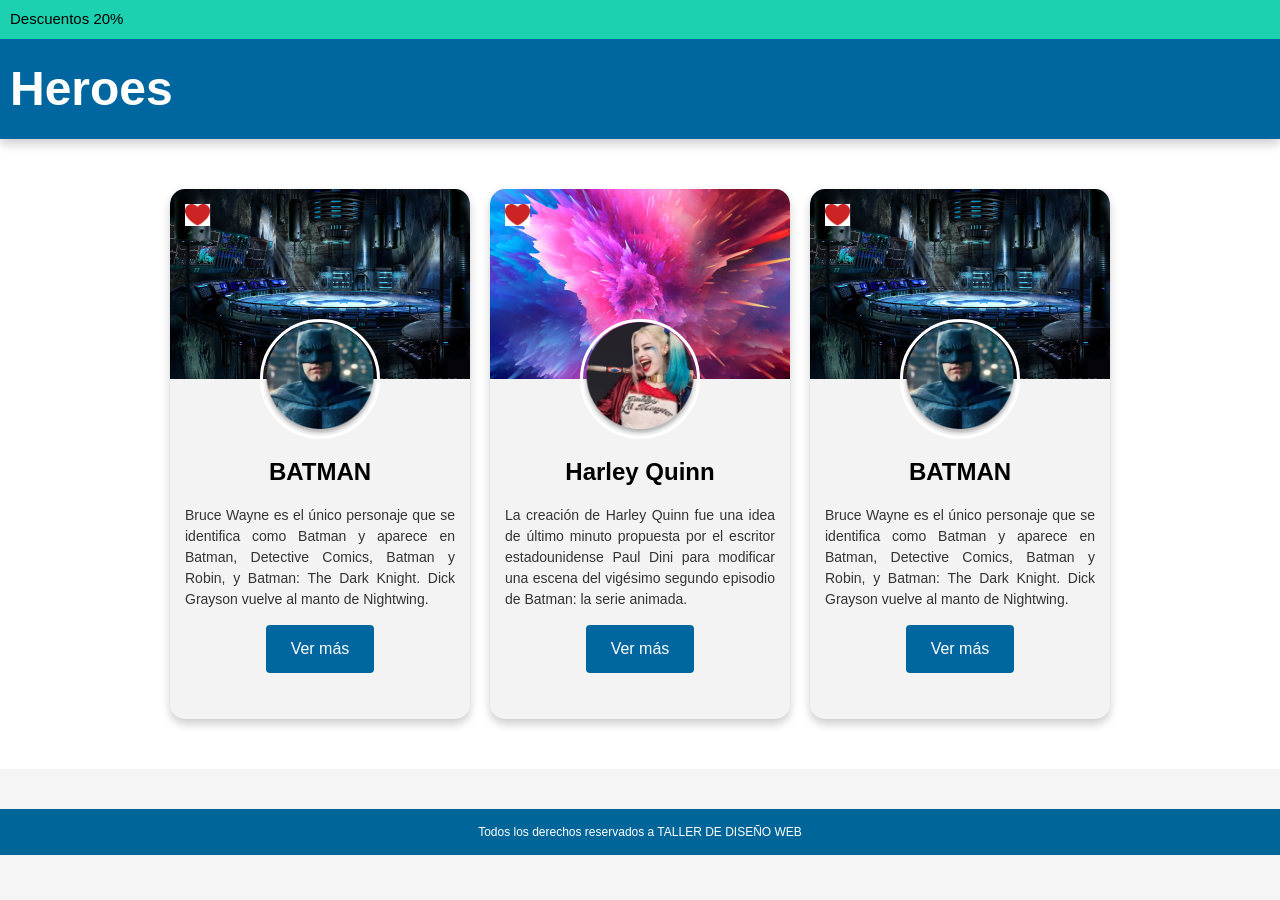
==== Index.html @ 7acc3c1c "{Proyecto Heroes}" ====
<!DOCTYPE html>
<html lang="en">
<head>
    <meta charset="UTF-8">
    <meta name="viewport" content="width=device-width, initial-scale=1.0">
   <link rel="stylesheet" href="./css/style.css">
    
<title>Heroes - TDW</title>
 
</head>
<body>
<header>
  <div class="descuentos">Descuentos 20%</div>
  <div class="logoContainer">
    <h1>Heroes</h1>
  </div>
</header>

  <section class="cards">
<!-- Tarjeta 1: Batman -->
    <article class="card">
      <div class="card-header">
       <img src="img/cora.jpg" class="img-corazon" alt="corazon">
        <img src="img/banner-batman.jpg" alt="Fondo Batman" class="banner-img">
        <img src="img/avatar-batman.jpg" alt="Batman" class="profile-img">
      </div>
      <div class="card-body">
        <h2>BATMAN</h2>
        <p>Bruce Wayne es el único personaje que se identifica como Batman y aparece en Batman, Detective Comics, Batman y Robin, y Batman: The Dark Knight. Dick Grayson vuelve al manto de Nightwing.</p>
        <a href="#">Ver más</a>
      </div>
    </article>
<!-- Tarjeta 2: Harley Quinn -->
    <article class="card">
      <div class="card-header">
       <img src="img/cora.jpg" class="img-corazon" alt="corazon">
        <img src="img/banner-harley.jpg" alt="Fondo Harley Quinn" class="banner-img">
        <img src="img/avatar-harley.jpg" alt="Harley Quinn" class="profile-img">
      </div>
      <div class="card-body">
        <h2>Harley Quinn</h2>
        <p>La creación de Harley Quinn fue una idea de último minuto propuesta por el escritor estadounidense Paul Dini para modificar una escena del vigésimo segundo episodio de Batman: la serie animada.</p>
      <a href="#">Ver más</a>
      </div>
    </article>
<!-- Tarjeta 3: Batman -->
    <article class="card">
      <div class="card-header">
       <img src="img/cora.jpg" class="img-corazon" alt="corazon">
        <img src="img/banner-batman.jpg" alt="Fondo Batman" class="banner-img">
        <img src="img/avatar-batman.jpg" alt="Batman" class="profile-img">
      </div>
      <div class="card-body">
        <h2>BATMAN</h2>
        <p>Bruce Wayne es el único personaje que se identifica como Batman y aparece en Batman, Detective Comics, Batman y Robin, y Batman: The Dark Knight. Dick Grayson vuelve al manto de Nightwing.</p>
       <a href="#">Ver más</a>
      </div>
    </article>

  </section> <!-- AQUÍ SE CIERRA LA SECCIÓN DE TARJETAS -->

  <!-- PIE DE PÁGINA (FUERA DE CARDS) -->
  <footer>
    Todos los derechos reservados a TALLER DE DISEÑO WEB
  </footer>

</body>
</html>
---- css/style.css ----
/* 1. Fuente global y reseteo */
* {
  box-sizing: border-box;
  margin: 0;
  padding: 0;
  font-family: Arial, sans-serif;
}

/* Body */
body {
  line-height: 1.5;
  background-color: #f5f5f5;
}

/* 2. Encabezado y descuentos */
header {
  background: #00669f;
  color: white;
  /* Deja el panel fijo */
  position: sticky;
  top: 0;
  z-index: 999;
  /* Sombra paralela */
  box-shadow: 0 5px 10px rgba(0, 0, 0, 0.2);
}


.descuentos {
  background: #1cd1b0;
  color: black;
  font-size: 15px;
  padding: 8px 10px;
}


.logoContainer {
  height: 100px;
  align-content: center;
  font-size: 24px;
  padding-left: 10px;
}

.logoContainer h1 {
  margin: 0;
}

/* SECCIÓN DE TARJETAS*/

.cards {
  background: white;
  padding: 50px 15px;
  text-align: center;
  display: flex;
  justify-content: center;
  gap: 20px;
}


.card {
  background: #f3f3f3;
  width: 300px;
  height: 530px;
  /* Radio en esquinas superiores e inferiores */
  border-radius: 15px 15px 15px 15px;
  /* Anclar tarjeta para centrar profile-img */
  position: relative;
  /* Sombra paralela tarjeta */
  box-shadow: 0 5px 10px rgba(0, 0, 0, 0.2);
}

/* Contenedor relativo para posicionar imágenes */
.card-header {
  position: relative;
  height: 190px;
}


.banner-img {
  display: block;
  width: 100%;
  height: 190px;
  object-fit: cover;
  border-top-left-radius: 15px;
  border-top-right-radius: 15px;
}


.profile-img {
  position: absolute;
  /* Bajar la img a la altura de la ppal y correr 50% horizontal */
  top: 190px;
  left: 50%;
  /* -50% X y -50% Y quedando al centro de la unión */
  transform: translate(-50%, -50%);
  /* Tamaño de la imagen */
  width: 120px;
  height: 120px;
  /* Convertirla en círculo */
  border-radius: 50%;
  border: 3px solid white;
  object-fit: cover;
}

.img-corazon {
  position: absolute;
  top: 15px;
  left: 15px;
  width: 25px;
  z-index: 10;
}

/*CUERPO Y TEXTO DE LA TARJETA */

.card-body h2 {
  padding-top: 75px;
  padding-bottom: 15px;
}


.card-body p {
  width: 100%;
  font-size: 14px;
  padding-left: 15px;
  padding-right: 15px;
  text-align: justify;
  padding-bottom: 15px;
  color: #333;
}


.card-body a {
  display: inline-block;
  text-decoration: none;
  background-color: #00669f;
  color: white;
  padding: 12px 25px;
  border-radius: 4px;
}

/*PIE DE PÁGINA*/

footer {
  background-color: #006699;
  color: #ffffff;
  text-align: center;
  font-size: 12px;
  padding: 14px;
  width: 100%;
  margin-top: 40px;
}
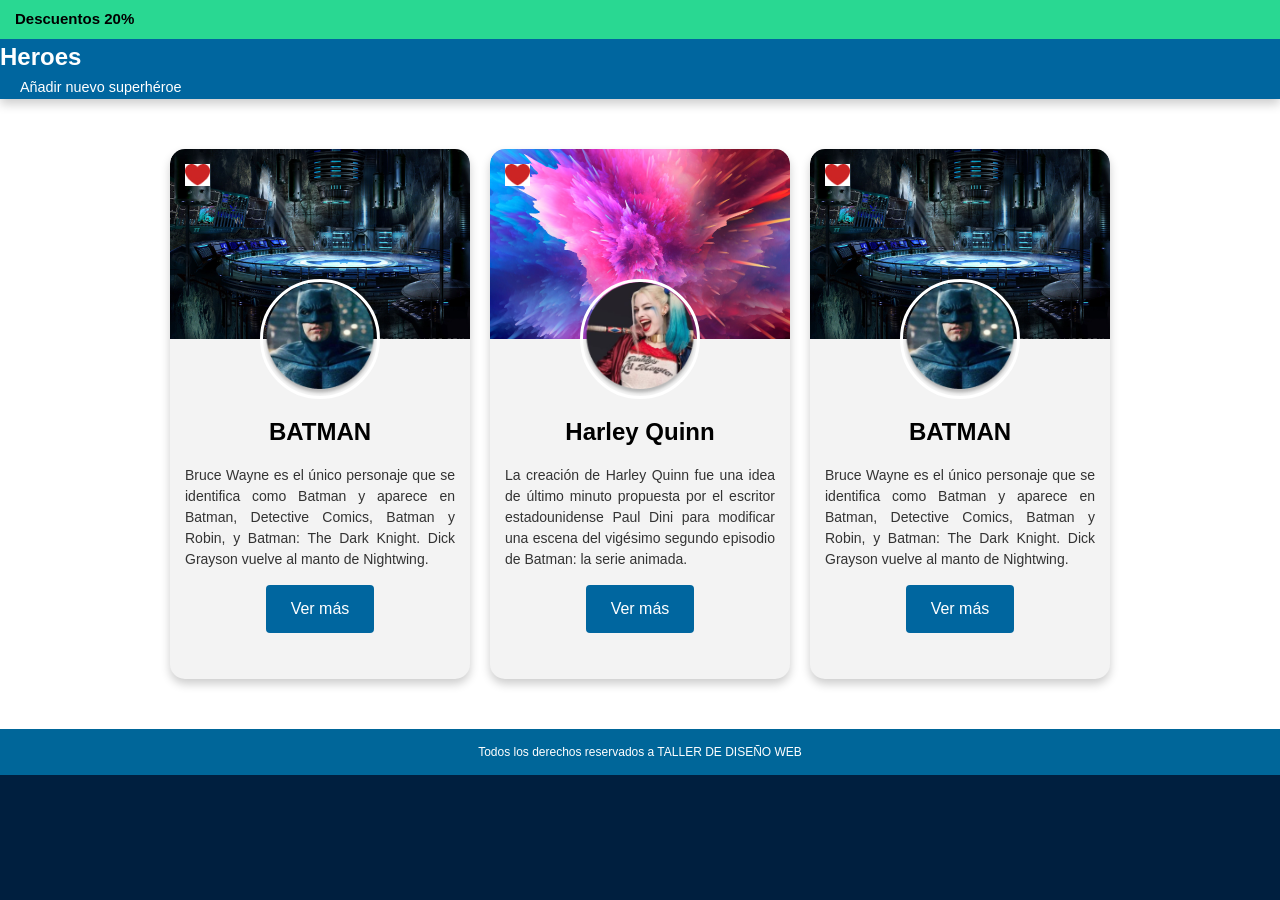
==== commit 8344fbca: "{formulario1}" ====
--- a/Index.html
+++ b/Index.html
@@ -10,10 +10,14 @@
 </head>
 <body>
 <header>
-  <div class="descuentos">Descuentos 20%</div>
+ <div class="descuentos">Descuentos 20%</div>
   <div class="logoContainer">
     <h1>Heroes</h1>
   </div>
+  <!-- Navegación -->
+  <nav class="nav-bar">
+    <a href="formulario.html">Añadir nuevo superhéroe</a>
+  </nav>
 </header>
 
   <section class="cards">
--- a/css/style.css
+++ b/css/style.css
@@ -1,151 +1,288 @@
-
-/* 1. Fuente global y reseteo */
+/*MARGEN y FUENTE GLOBAL */
 * {
-  box-sizing: border-box;
-  margin: 0;
-  padding: 0;
-  font-family: Arial, sans-serif;
-}
-
-/* Body */
+    box-sizing: border-box;
+    margin: 0;
+    padding: 0;
+    font-family: Arial, sans-serif;
+}
+
 body {
-  line-height: 1.5;
-  background-color: #f5f5f5;
-}
-
-/* 2. Encabezado y descuentos */
+    line-height: 1.5;
+    background-color: #001f3f; /* Azul de fondo oscuro */
+}
+
+/*ENCABEZADO */
 header {
-  background: #00669f;
-  color: white;
-  /* Deja el panel fijo */
-  position: sticky;
-  top: 0;
-  z-index: 999;
-  /* Sombra paralela */
-  box-shadow: 0 5px 10px rgba(0, 0, 0, 0.2);
-}
-
+    background: #00669f;
+    color: white;
+    position: sticky;
+    top: 0;
+    z-index: 999;
+    box-shadow: 0 5px 10px rgba(0, 0, 0, 0.2);
+}
 
 .descuentos {
-  background: #1cd1b0;
-  color: black;
-  font-size: 15px;
-  padding: 8px 10px;
-}
-
-
-.logoContainer {
-  height: 100px;
-  align-content: center;
-  font-size: 24px;
-  padding-left: 10px;
+    background: #29d892;
+    color: black;
+    font-size: 15px;
+    font-weight: bold;
+    padding: 8px 15px;
+}
+
+.header-nav-container {
+    display: flex;
+    justify-content: space-between;
+    align-items: center;
+    padding: 10px 30px;
 }
 
 .logoContainer h1 {
-  margin: 0;
-}
-
-/* SECCIÓN DE TARJETAS*/
-
+    margin: 0;
+    font-size: 24px;
+}
+
+.nav-bar a {
+    color: #ffffff;
+    text-decoration: none;
+    margin-left: 20px;
+    font-size: 0.9rem;
+}
+
+.nav-bar a:hover {
+    text-decoration: underline;
+}
+
+/* SECCIÓN DE TARJETAS (INDEX.HTML) */
 .cards {
-  background: white;
-  padding: 50px 15px;
-  text-align: center;
-  display: flex;
-  justify-content: center;
-  gap: 20px;
-}
-
+    background: white;
+    padding: 50px 15px;
+    text-align: center;
+    display: flex;
+    justify-content: center;
+    gap: 20px;
+}
 
 .card {
-  background: #f3f3f3;
-  width: 300px;
-  height: 530px;
-  /* Radio en esquinas superiores e inferiores */
-  border-radius: 15px 15px 15px 15px;
-  /* Anclar tarjeta para centrar profile-img */
-  position: relative;
-  /* Sombra paralela tarjeta */
-  box-shadow: 0 5px 10px rgba(0, 0, 0, 0.2);
-}
-
-/* Contenedor relativo para posicionar imágenes */
+    background: #f3f3f3;
+    width: 300px;
+    height: 530px;
+    border-radius: 15px;
+    position: relative;
+    box-shadow: 0 5px 10px rgba(0, 0, 0, 0.2);
+}
+
 .card-header {
-  position: relative;
-  height: 190px;
-}
-
+    position: relative;
+    height: 190px;
+}
 
 .banner-img {
-  display: block;
-  width: 100%;
-  height: 190px;
-  object-fit: cover;
-  border-top-left-radius: 15px;
-  border-top-right-radius: 15px;
-}
-
+    display: block;
+    width: 100%;
+    height: 190px;
+    object-fit: cover;
+    border-top-left-radius: 15px;
+    border-top-right-radius: 15px;
+}
 
 .profile-img {
-  position: absolute;
-  /* Bajar la img a la altura de la ppal y correr 50% horizontal */
-  top: 190px;
-  left: 50%;
-  /* -50% X y -50% Y quedando al centro de la unión */
-  transform: translate(-50%, -50%);
-  /* Tamaño de la imagen */
-  width: 120px;
-  height: 120px;
-  /* Convertirla en círculo */
-  border-radius: 50%;
-  border: 3px solid white;
-  object-fit: cover;
+    position: absolute;
+    top: 190px;
+    left: 50%;
+    transform: translate(-50%, -50%);
+    width: 120px;
+    height: 120px;
+    border-radius: 50%;
+    border: 3px solid white;
+    object-fit: cover;
 }
 
 .img-corazon {
-  position: absolute;
-  top: 15px;
-  left: 15px;
-  width: 25px;
-  z-index: 10;
-}
-
-/*CUERPO Y TEXTO DE LA TARJETA */
+    position: absolute;
+    top: 15px;
+    left: 15px;
+    width: 25px;
+    z-index: 10;
+}
 
 .card-body h2 {
-  padding-top: 75px;
-  padding-bottom: 15px;
-}
-
+    padding-top: 75px;
+    padding-bottom: 15px;
+}
 
 .card-body p {
-  width: 100%;
-  font-size: 14px;
-  padding-left: 15px;
-  padding-right: 15px;
-  text-align: justify;
-  padding-bottom: 15px;
-  color: #333;
-}
-
+    width: 100%;
+    font-size: 14px;
+    padding: 0 15px 15px 15px;
+    text-align: justify;
+    color: #333;
+}
 
 .card-body a {
-  display: inline-block;
-  text-decoration: none;
-  background-color: #00669f;
-  color: white;
-  padding: 12px 25px;
-  border-radius: 4px;
-}
-
-/*PIE DE PÁGINA*/
-
+    display: inline-block;
+    text-decoration: none;
+    background-color: #00669f;
+    color: white;
+    padding: 12px 25px;
+    border-radius: 4px;
+}
+
+/* ESTILOS FORMULARIO (FORMULARIO.HTML)*/
+.main-container {
+    display: flex;
+    justify-content: center;
+    padding: 40px 20px;
+    background-color: #001f3f;
+}
+
+.form-card {
+    background-color: #00669f;
+    border-radius: 30px;
+    padding: 40px;
+    width: 100%;
+    max-width: 750px;
+    color: #ffffff;
+}
+
+.form-card h2 {
+    text-align: center;
+    font-size: 2rem;
+    margin-bottom: 5px;
+}
+
+.form-card .subtitle {
+    text-align: center;
+    font-size: 0.85rem;
+    color: #d0e4ff;
+    margin-bottom: 30px;
+}
+
+.form-grid {
+    display: grid;
+    grid-template-columns: 1fr 1fr;
+    gap: 25px;
+}
+
+.col-form {
+    display: flex;
+    flex-direction: column;
+}
+
+.form-group {
+    display: flex;
+    flex-direction: column;
+    margin-bottom: 18px;
+}
+
+.form-group label {
+    font-size: 0.85rem;
+    margin-bottom: 6px;
+    color: #ffffff;
+}
+
+.form-group input[type="text"],
+.form-group input[type="date"],
+.form-group select,
+.form-group textarea {
+    border-radius: 10px;
+    border: none;
+    padding: 10px 12px;
+    font-size: 0.9rem;
+    outline: none;
+    background-color: #ffffff;
+    color: #333;
+}
+
+.form-group textarea {
+    height: 170px;
+    resize: none;
+}
+
+.form-group input[type="file"] {
+    background: #ffffff;
+    color: #333;
+    border-radius: 8px;
+    padding: 6px;
+    font-size: 0.8rem;
+}
+
+.group-title {
+    font-weight: bold;
+    margin-top: 5px;
+}
+
+.checkbox-group, 
+.radio-group {
+    display: flex;
+    flex-direction: column;
+    gap: 6px;
+}
+
+.checkbox-group label, 
+.radio-group label {
+    display: flex;
+    align-items: center;
+    gap: 8px;
+    font-size: 0.85rem;
+    cursor: pointer;
+}
+
+.checkbox-group input, 
+.radio-group input {
+    accent-color: #000000;
+}
+
+.btn-container {
+    display: flex;
+    justify-content: center;
+    margin-top: 25px;
+}
+
+.btn-submit {
+    background-color: #29d892;
+    color: #000000;
+    font-size: 1.4rem;
+    font-weight: bold;
+    border: none;
+    border-radius: 15px;
+    padding: 12px 0;
+    width: 60%;
+    max-width: 350px;
+    cursor: pointer;
+}
+
+.btn-submit:hover {
+    background-color: #22c482;
+}
+
+/* 5. PIE DE PÁGINA */
 footer {
-  background-color: #006699;
-  color: #ffffff;
-  text-align: center;
-  font-size: 12px;
-  padding: 14px;
-  width: 100%;
-  margin-top: 40px;
+    background-color: #006699;
+    color: #ffffff;
+    text-align: center;
+    font-size: 12px;
+    padding: 14px;
+    width: 100%;
+}
+
+/* TAMAÑO MÓVIL*/
+@media screen and (max-width: 600px) {
+    .cards {
+        flex-direction: column;
+        align-items: center;
+        padding: 20px 10px;
+    }
+
+    .card {
+        width: 90%;
+        max-width: 320px;
+    }
+
+    .form-grid {
+        grid-template-columns: 1fr;
+    }
+
+    .form-card {
+        padding: 25px 20px;
+    }
 }
